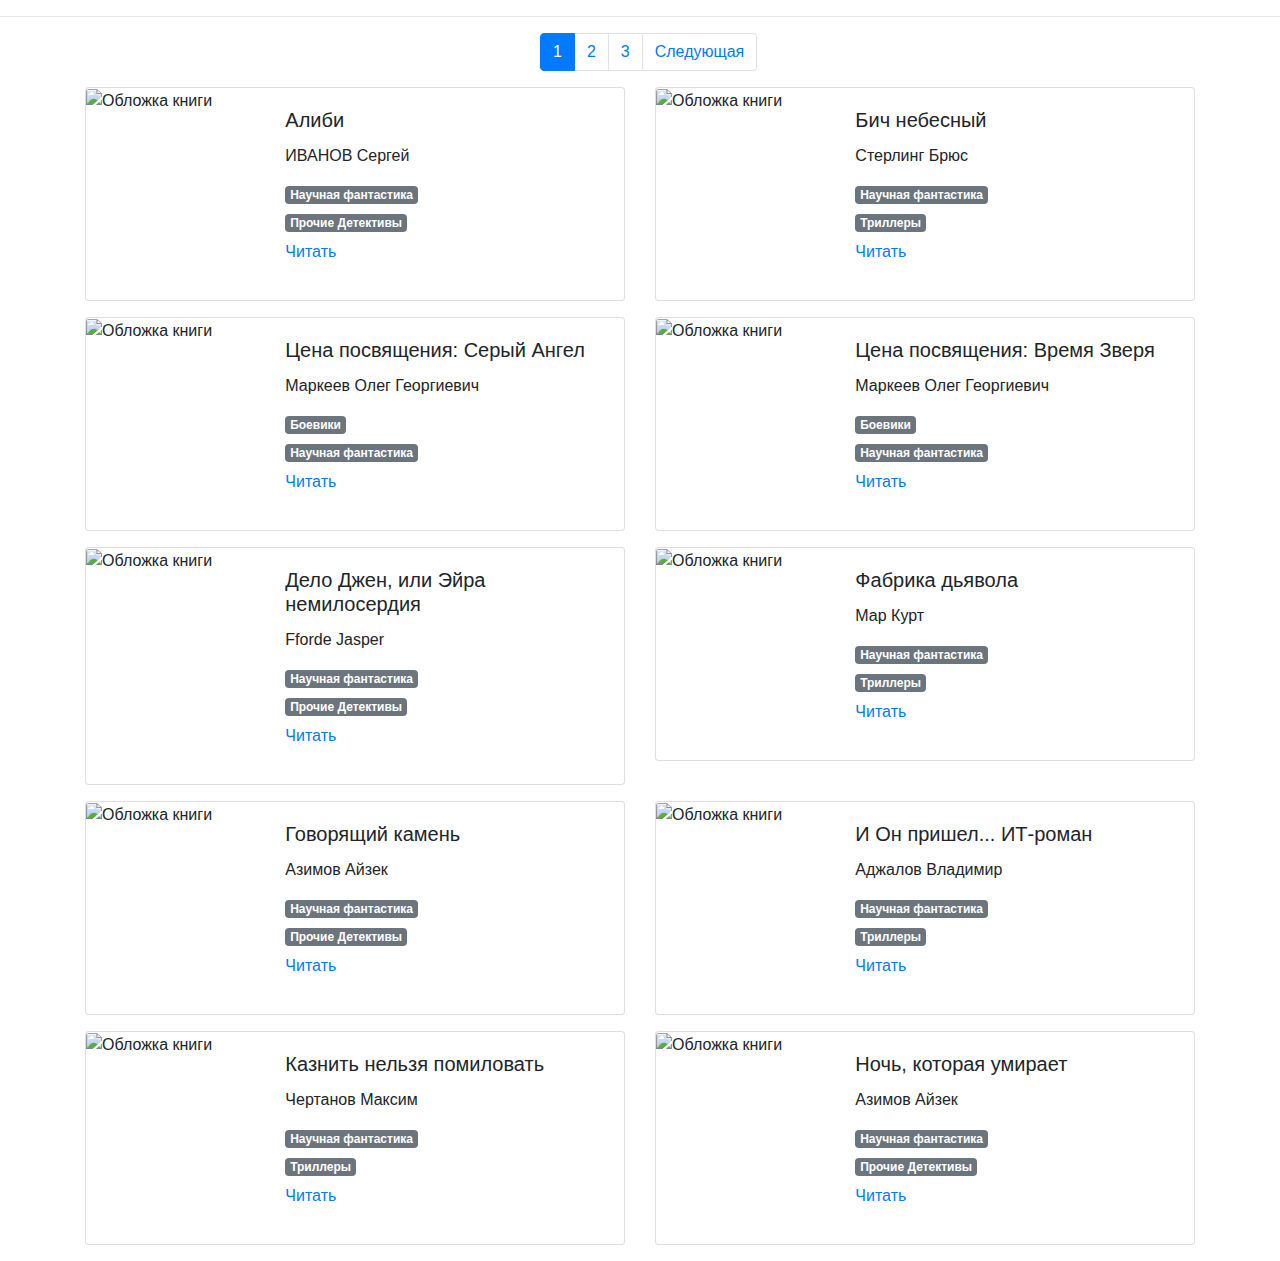
==== pages/index1.html @ c93b764d "Remarks" ====
<!doctype html>
<html lang="en">
  <head>
    <!-- Required meta tags -->
    <meta charset="utf-8">
    <meta name="viewport" content="width=device-width, initial-scale=1, shrink-to-fit=no">

    <!-- Bootstrap CSS -->
    <link rel="stylesheet" href="https://stackpath.bootstrapcdn.com/bootstrap/4.3.1/css/bootstrap.min.css" integrity="sha384-ggOyR0iXCbMQv3Xipma34MD+dH/1fQ784/j6cY/iJTQUOhcWr7x9JvoRxT2MZw1T" crossorigin="anonymous">
    <link rel="icon" type="image/png" href="../static/logo.png" sizes="16x16">
    <title>Books: Page 1</title>
    <hr/>
      <nav aria-label="Page navigation example">
        <ul class="pagination mx-auto" style="width: 200px">
          
          <li class="page-item active" aria-current="page">
            <a class="page-link" href="./index1.html">1 <span class="sr-only">(current)</span></a>
          </li>
          
            <li class="page-item"><a class="page-link" href="./index2.html">2</a></li>
            
              <li class="page-item"><a class="page-link" href="./index3.html">3</a></li>
            
            <li class="page-item"><a class="page-link" href="./index2.html">Следующая</a></li>
          
        </ul>
      </nav>
  </head>
  <body>
    
      <div class='container'>
        <div class="row">
          <div class="col-md">
            <div class="card mb-3" style="max-width: 540px;">
              <div class="row no-gutters">
                <div class="col-md-4">
                  <img src= 'https://tululu.org/shots/239.jpg'  class="card-img" alt="Обложка книги">
                </div>
                <div class="col-md-8">
                  <div class="card-body">
                    <h5 class="card-title">Алиби</h5>
                    <p class="card-text">ИВАНОВ Сергей</p>
                    
                      <h6><span class="badge badge-secondary">Научная фантастика</span></h6>
                    
                      <h6><span class="badge badge-secondary">Прочие Детективы</span></h6>
                    
                    <p><a href="../media/books_txts/%D0%90%D0%BB%D0%B8%D0%B1%D0%B8.txt" target="_blank">Читать</a></p>
                  </div>
                </div>
              </div>
            </div>
          </div>
          
            <div class="col-md">
              <div class="card mb-3" style="max-width: 540px;">
                <div class="row no-gutters">
                  <div class="col-md-4">
                    <img src= 'https://tululu.org/shots/550.jpg' class="card-img" alt="Обложка книги">
                  </div>
                  <div class="col-md-8">
                    <div class="card-body">
                      <h5 class="card-title">Бич небесный</h5>
                      <p class="card-text">Стерлинг Брюс</p>
                      
                        <h6><span class="badge badge-secondary">Научная фантастика</span></h6>
                      
                        <h6><span class="badge badge-secondary">Триллеры</span></h6>
                      
                      <p><a href="../media/books_txts/%D0%90%D0%BB%D0%B8%D0%B1%D0%B8.txt"target="_blank">Читать</a></p>
                    </div>
                  </div>
                </div>
              </div>
            </div>
          
        </div>
      </div>
    
      <div class='container'>
        <div class="row">
          <div class="col-md">
            <div class="card mb-3" style="max-width: 540px;">
              <div class="row no-gutters">
                <div class="col-md-4">
                  <img src= 'https://tululu.org/shots/768.jpg'  class="card-img" alt="Обложка книги">
                </div>
                <div class="col-md-8">
                  <div class="card-body">
                    <h5 class="card-title">Цена посвящения: Серый Ангел</h5>
                    <p class="card-text">Маркеев Олег Георгиевич</p>
                    
                      <h6><span class="badge badge-secondary">Боевики</span></h6>
                    
                      <h6><span class="badge badge-secondary">Научная фантастика</span></h6>
                    
                    <p><a href="../media/books_txts/%D0%A6%D0%B5%D0%BD%D0%B0%20%D0%BF%D0%BE%D1%81%D0%B2%D1%8F%D1%89%D0%B5%D0%BD%D0%B8%D1%8F%3A%20%D0%A1%D0%B5%D1%80%D1%8B%D0%B9%20%D0%90%D0%BD%D0%B3%D0%B5%D0%BB.txt" target="_blank">Читать</a></p>
                  </div>
                </div>
              </div>
            </div>
          </div>
          
            <div class="col-md">
              <div class="card mb-3" style="max-width: 540px;">
                <div class="row no-gutters">
                  <div class="col-md-4">
                    <img src= 'https://tululu.org/shots/769.jpg' class="card-img" alt="Обложка книги">
                  </div>
                  <div class="col-md-8">
                    <div class="card-body">
                      <h5 class="card-title">Цена посвящения: Время Зверя</h5>
                      <p class="card-text">Маркеев Олег Георгиевич</p>
                      
                        <h6><span class="badge badge-secondary">Боевики</span></h6>
                      
                        <h6><span class="badge badge-secondary">Научная фантастика</span></h6>
                      
                      <p><a href="../media/books_txts/%D0%A6%D0%B5%D0%BD%D0%B0%20%D0%BF%D0%BE%D1%81%D0%B2%D1%8F%D1%89%D0%B5%D0%BD%D0%B8%D1%8F%3A%20%D0%A1%D0%B5%D1%80%D1%8B%D0%B9%20%D0%90%D0%BD%D0%B3%D0%B5%D0%BB.txt"target="_blank">Читать</a></p>
                    </div>
                  </div>
                </div>
              </div>
            </div>
          
        </div>
      </div>
    
      <div class='container'>
        <div class="row">
          <div class="col-md">
            <div class="card mb-3" style="max-width: 540px;">
              <div class="row no-gutters">
                <div class="col-md-4">
                  <img src= 'https://tululu.org/shots/1131.jpg'  class="card-img" alt="Обложка книги">
                </div>
                <div class="col-md-8">
                  <div class="card-body">
                    <h5 class="card-title">Дело Джен, или Эйра немилосердия</h5>
                    <p class="card-text">Fforde Jasper</p>
                    
                      <h6><span class="badge badge-secondary">Научная фантастика</span></h6>
                    
                      <h6><span class="badge badge-secondary">Прочие Детективы</span></h6>
                    
                    <p><a href="../media/books_txts/%D0%94%D0%B5%D0%BB%D0%BE%20%D0%94%D0%B6%D0%B5%D0%BD%2C%20%D0%B8%D0%BB%D0%B8%20%D0%AD%D0%B9%D1%80%D0%B0%20%D0%BD%D0%B5%D0%BC%D0%B8%D0%BB%D0%BE%D1%81%D0%B5%D1%80%D0%B4%D0%B8%D1%8F.txt" target="_blank">Читать</a></p>
                  </div>
                </div>
              </div>
            </div>
          </div>
          
            <div class="col-md">
              <div class="card mb-3" style="max-width: 540px;">
                <div class="row no-gutters">
                  <div class="col-md-4">
                    <img src= 'https://tululu.org/shots/1715.jpg' class="card-img" alt="Обложка книги">
                  </div>
                  <div class="col-md-8">
                    <div class="card-body">
                      <h5 class="card-title">Фабрика дьявола</h5>
                      <p class="card-text">Мар Курт</p>
                      
                        <h6><span class="badge badge-secondary">Научная фантастика</span></h6>
                      
                        <h6><span class="badge badge-secondary">Триллеры</span></h6>
                      
                      <p><a href="../media/books_txts/%D0%94%D0%B5%D0%BB%D0%BE%20%D0%94%D0%B6%D0%B5%D0%BD%2C%20%D0%B8%D0%BB%D0%B8%20%D0%AD%D0%B9%D1%80%D0%B0%20%D0%BD%D0%B5%D0%BC%D0%B8%D0%BB%D0%BE%D1%81%D0%B5%D1%80%D0%B4%D0%B8%D1%8F.txt"target="_blank">Читать</a></p>
                    </div>
                  </div>
                </div>
              </div>
            </div>
          
        </div>
      </div>
    
      <div class='container'>
        <div class="row">
          <div class="col-md">
            <div class="card mb-3" style="max-width: 540px;">
              <div class="row no-gutters">
                <div class="col-md-4">
                  <img src= 'https://tululu.org/images/nopic.gif'  class="card-img" alt="Обложка книги">
                </div>
                <div class="col-md-8">
                  <div class="card-body">
                    <h5 class="card-title">Говорящий камень</h5>
                    <p class="card-text">Азимов Айзек</p>
                    
                      <h6><span class="badge badge-secondary">Научная фантастика</span></h6>
                    
                      <h6><span class="badge badge-secondary">Прочие Детективы</span></h6>
                    
                    <p><a href="../media/books_txts/%D0%93%D0%BE%D0%B2%D0%BE%D1%80%D1%8F%D1%89%D0%B8%D0%B9%20%D0%BA%D0%B0%D0%BC%D0%B5%D0%BD%D1%8C.txt" target="_blank">Читать</a></p>
                  </div>
                </div>
              </div>
            </div>
          </div>
          
            <div class="col-md">
              <div class="card mb-3" style="max-width: 540px;">
                <div class="row no-gutters">
                  <div class="col-md-4">
                    <img src= 'https://tululu.org/shots/2043.jpg' class="card-img" alt="Обложка книги">
                  </div>
                  <div class="col-md-8">
                    <div class="card-body">
                      <h5 class="card-title">И Он пришел... ИТ-роман</h5>
                      <p class="card-text">Аджалов Владимир</p>
                      
                        <h6><span class="badge badge-secondary">Научная фантастика</span></h6>
                      
                        <h6><span class="badge badge-secondary">Триллеры</span></h6>
                      
                      <p><a href="../media/books_txts/%D0%93%D0%BE%D0%B2%D0%BE%D1%80%D1%8F%D1%89%D0%B8%D0%B9%20%D0%BA%D0%B0%D0%BC%D0%B5%D0%BD%D1%8C.txt"target="_blank">Читать</a></p>
                    </div>
                  </div>
                </div>
              </div>
            </div>
          
        </div>
      </div>
    
      <div class='container'>
        <div class="row">
          <div class="col-md">
            <div class="card mb-3" style="max-width: 540px;">
              <div class="row no-gutters">
                <div class="col-md-4">
                  <img src= 'https://tululu.org/images/nopic.gif'  class="card-img" alt="Обложка книги">
                </div>
                <div class="col-md-8">
                  <div class="card-body">
                    <h5 class="card-title">Казнить нельзя помиловать</h5>
                    <p class="card-text">Чертанов Максим</p>
                    
                      <h6><span class="badge badge-secondary">Научная фантастика</span></h6>
                    
                      <h6><span class="badge badge-secondary">Триллеры</span></h6>
                    
                    <p><a href="../media/books_txts/%D0%9A%D0%B0%D0%B7%D0%BD%D0%B8%D1%82%D1%8C%20%D0%BD%D0%B5%D0%BB%D1%8C%D0%B7%D1%8F%20%D0%BF%D0%BE%D0%BC%D0%B8%D0%BB%D0%BE%D0%B2%D0%B0%D1%82%D1%8C.txt" target="_blank">Читать</a></p>
                  </div>
                </div>
              </div>
            </div>
          </div>
          
            <div class="col-md">
              <div class="card mb-3" style="max-width: 540px;">
                <div class="row no-gutters">
                  <div class="col-md-4">
                    <img src= 'https://tululu.org/shots/4024.jpg' class="card-img" alt="Обложка книги">
                  </div>
                  <div class="col-md-8">
                    <div class="card-body">
                      <h5 class="card-title">Ночь, которая умирает</h5>
                      <p class="card-text">Азимов Айзек</p>
                      
                        <h6><span class="badge badge-secondary">Научная фантастика</span></h6>
                      
                        <h6><span class="badge badge-secondary">Прочие Детективы</span></h6>
                      
                      <p><a href="../media/books_txts/%D0%9A%D0%B0%D0%B7%D0%BD%D0%B8%D1%82%D1%8C%20%D0%BD%D0%B5%D0%BB%D1%8C%D0%B7%D1%8F%20%D0%BF%D0%BE%D0%BC%D0%B8%D0%BB%D0%BE%D0%B2%D0%B0%D1%82%D1%8C.txt"target="_blank">Читать</a></p>
                    </div>
                  </div>
                </div>
              </div>
            </div>
          
        </div>
      </div>
    

    <!-- Optional JavaScript -->
    <!-- jQuery first, then Popper.js, then Bootstrap JS -->
    <script src="https://code.jquery.com/jquery-3.3.1.slim.min.js" integrity="sha384-q8i/X+965DzO0rT7abK41JStQIAqVgRVzpbzo5smXKp4YfRvH+8abtTE1Pi6jizo" crossorigin="anonymous"></script>
    <script src="https://cdnjs.cloudflare.com/ajax/libs/popper.js/1.14.7/umd/popper.min.js" integrity="sha384-UO2eT0CpHqdSJQ6hJty5KVphtPhzWj9WO1clHTMGa3JDZwrnQq4sF86dIHNDz0W1" crossorigin="anonymous"></script>
    <script src="https://stackpath.bootstrapcdn.com/bootstrap/4.3.1/js/bootstrap.min.js" integrity="sha384-JjSmVgyd0p3pXB1rRibZUAYoIIy6OrQ6VrjIEaFf/nJGzIxFDsf4x0xIM+B07jRM" crossorigin="anonymous"></script>
  </body>
</html>
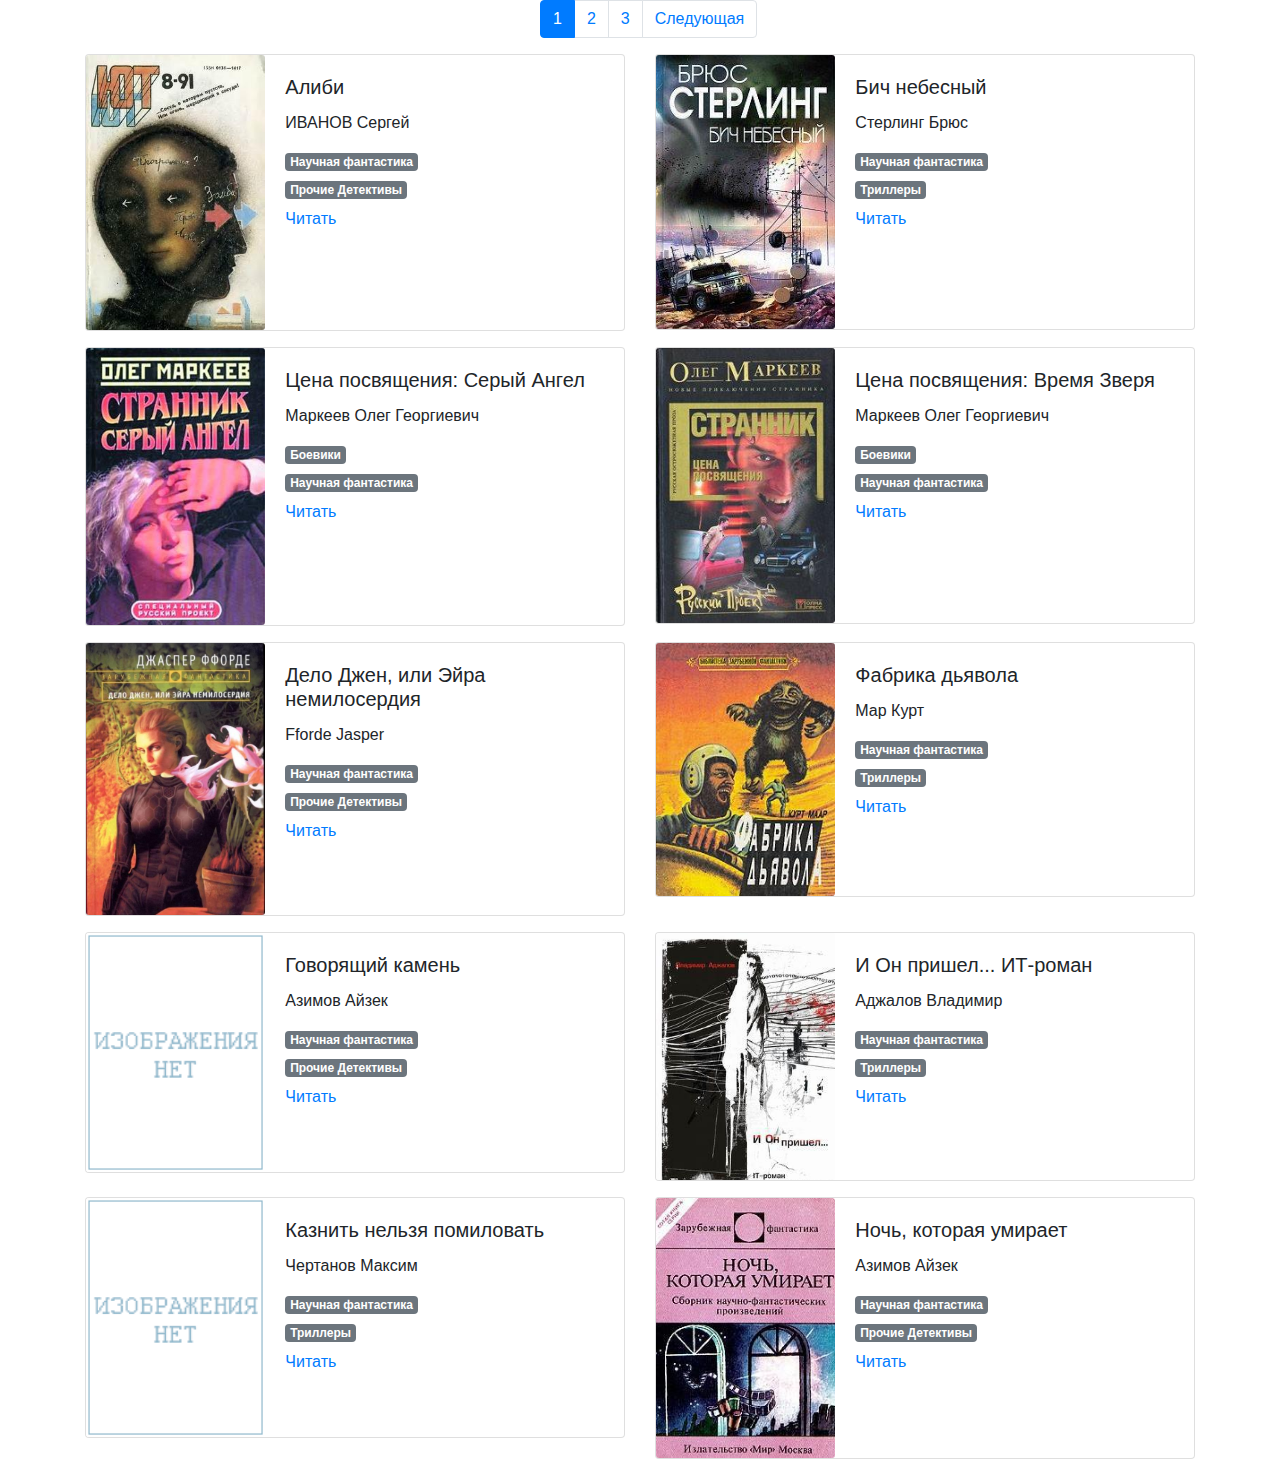
==== commit be559931: "Fix layout" ====
--- a/pages/index1.html
+++ b/pages/index1.html
@@ -9,32 +9,31 @@
     <link rel="stylesheet" href="https://stackpath.bootstrapcdn.com/bootstrap/4.3.1/css/bootstrap.min.css" integrity="sha384-ggOyR0iXCbMQv3Xipma34MD+dH/1fQ784/j6cY/iJTQUOhcWr7x9JvoRxT2MZw1T" crossorigin="anonymous">
     <link rel="icon" type="image/png" href="../static/logo.png" sizes="16x16">
     <title>Books: Page 1</title>
-    <hr/>
-      <nav aria-label="Page navigation example">
-        <ul class="pagination mx-auto" style="width: 200px">
-          
-          <li class="page-item active" aria-current="page">
-            <a class="page-link" href="./index1.html">1 <span class="sr-only">(current)</span></a>
-          </li>
-          
-            <li class="page-item"><a class="page-link" href="./index2.html">2</a></li>
-            
-              <li class="page-item"><a class="page-link" href="./index3.html">3</a></li>
-            
-            <li class="page-item"><a class="page-link" href="./index2.html">Следующая</a></li>
-          
-        </ul>
-      </nav>
   </head>
   <body>
-    
-      <div class='container'>
-        <div class="row">
-          <div class="col-md">
-            <div class="card mb-3" style="max-width: 540px;">
-              <div class="row no-gutters">
-                <div class="col-md-4">
-                  <img src= 'https://tululu.org/shots/239.jpg'  class="card-img" alt="Обложка книги">
+    <nav aria-label="Page navigation example">
+      <ul class="pagination mx-auto" style="width: 200px">
+        
+        <li class="page-item active" aria-current="page">
+          <a class="page-link" href="./index1.html">1 <span class="sr-only">(current)</span></a>
+        </li>
+        
+          <li class="page-item"><a class="page-link" href="./index2.html">2</a></li>
+          
+            <li class="page-item"><a class="page-link" href="./index3.html">3</a></li>
+          
+          <li class="page-item"><a class="page-link" href="./index2.html">Следующая</a></li>
+        
+      </ul>
+    </nav>
+    
+      <div class='container'>
+        <div class="row">
+          <div class="col-md">
+            <div class="card mb-3" style="max-width: 540px;">
+              <div class="row no-gutters">
+                <div class="col-md-4">
+                  <img src= '../media/images/239.jpg' class="card-img" alt="Обложка книги" >
                 </div>
                 <div class="col-md-8">
                   <div class="card-body">
@@ -56,7 +55,7 @@
               <div class="card mb-3" style="max-width: 540px;">
                 <div class="row no-gutters">
                   <div class="col-md-4">
-                    <img src= 'https://tululu.org/shots/550.jpg' class="card-img" alt="Обложка книги">
+                    <img src= '../media/images/550.jpg' class="card-img" alt="Обложка книги">
                   </div>
                   <div class="col-md-8">
                     <div class="card-body">
@@ -67,23 +66,23 @@
                       
                         <h6><span class="badge badge-secondary">Триллеры</span></h6>
                       
-                      <p><a href="../media/books_txts/%D0%90%D0%BB%D0%B8%D0%B1%D0%B8.txt"target="_blank">Читать</a></p>
-                    </div>
-                  </div>
-                </div>
-              </div>
-            </div>
-          
-        </div>
-      </div>
-    
-      <div class='container'>
-        <div class="row">
-          <div class="col-md">
-            <div class="card mb-3" style="max-width: 540px;">
-              <div class="row no-gutters">
-                <div class="col-md-4">
-                  <img src= 'https://tululu.org/shots/768.jpg'  class="card-img" alt="Обложка книги">
+                      <p><a href="../media/books_txts/%D0%90%D0%BB%D0%B8%D0%B1%D0%B8.txt" target="_blank">Читать</a></p>
+                    </div>
+                  </div>
+                </div>
+              </div>
+            </div>
+          
+        </div>
+      </div>
+    
+      <div class='container'>
+        <div class="row">
+          <div class="col-md">
+            <div class="card mb-3" style="max-width: 540px;">
+              <div class="row no-gutters">
+                <div class="col-md-4">
+                  <img src= '../media/images/768.jpg' class="card-img" alt="Обложка книги" >
                 </div>
                 <div class="col-md-8">
                   <div class="card-body">
@@ -105,7 +104,7 @@
               <div class="card mb-3" style="max-width: 540px;">
                 <div class="row no-gutters">
                   <div class="col-md-4">
-                    <img src= 'https://tululu.org/shots/769.jpg' class="card-img" alt="Обложка книги">
+                    <img src= '../media/images/769.jpg' class="card-img" alt="Обложка книги">
                   </div>
                   <div class="col-md-8">
                     <div class="card-body">
@@ -116,23 +115,23 @@
                       
                         <h6><span class="badge badge-secondary">Научная фантастика</span></h6>
                       
-                      <p><a href="../media/books_txts/%D0%A6%D0%B5%D0%BD%D0%B0%20%D0%BF%D0%BE%D1%81%D0%B2%D1%8F%D1%89%D0%B5%D0%BD%D0%B8%D1%8F%3A%20%D0%A1%D0%B5%D1%80%D1%8B%D0%B9%20%D0%90%D0%BD%D0%B3%D0%B5%D0%BB.txt"target="_blank">Читать</a></p>
-                    </div>
-                  </div>
-                </div>
-              </div>
-            </div>
-          
-        </div>
-      </div>
-    
-      <div class='container'>
-        <div class="row">
-          <div class="col-md">
-            <div class="card mb-3" style="max-width: 540px;">
-              <div class="row no-gutters">
-                <div class="col-md-4">
-                  <img src= 'https://tululu.org/shots/1131.jpg'  class="card-img" alt="Обложка книги">
+                      <p><a href="../media/books_txts/%D0%A6%D0%B5%D0%BD%D0%B0%20%D0%BF%D0%BE%D1%81%D0%B2%D1%8F%D1%89%D0%B5%D0%BD%D0%B8%D1%8F%3A%20%D0%A1%D0%B5%D1%80%D1%8B%D0%B9%20%D0%90%D0%BD%D0%B3%D0%B5%D0%BB.txt" target="_blank">Читать</a></p>
+                    </div>
+                  </div>
+                </div>
+              </div>
+            </div>
+          
+        </div>
+      </div>
+    
+      <div class='container'>
+        <div class="row">
+          <div class="col-md">
+            <div class="card mb-3" style="max-width: 540px;">
+              <div class="row no-gutters">
+                <div class="col-md-4">
+                  <img src= '../media/images/1131.jpg' class="card-img" alt="Обложка книги" >
                 </div>
                 <div class="col-md-8">
                   <div class="card-body">
@@ -154,7 +153,7 @@
               <div class="card mb-3" style="max-width: 540px;">
                 <div class="row no-gutters">
                   <div class="col-md-4">
-                    <img src= 'https://tululu.org/shots/1715.jpg' class="card-img" alt="Обложка книги">
+                    <img src= '../media/images/1715.jpg' class="card-img" alt="Обложка книги">
                   </div>
                   <div class="col-md-8">
                     <div class="card-body">
@@ -165,23 +164,23 @@
                       
                         <h6><span class="badge badge-secondary">Триллеры</span></h6>
                       
-                      <p><a href="../media/books_txts/%D0%94%D0%B5%D0%BB%D0%BE%20%D0%94%D0%B6%D0%B5%D0%BD%2C%20%D0%B8%D0%BB%D0%B8%20%D0%AD%D0%B9%D1%80%D0%B0%20%D0%BD%D0%B5%D0%BC%D0%B8%D0%BB%D0%BE%D1%81%D0%B5%D1%80%D0%B4%D0%B8%D1%8F.txt"target="_blank">Читать</a></p>
-                    </div>
-                  </div>
-                </div>
-              </div>
-            </div>
-          
-        </div>
-      </div>
-    
-      <div class='container'>
-        <div class="row">
-          <div class="col-md">
-            <div class="card mb-3" style="max-width: 540px;">
-              <div class="row no-gutters">
-                <div class="col-md-4">
-                  <img src= 'https://tululu.org/images/nopic.gif'  class="card-img" alt="Обложка книги">
+                      <p><a href="../media/books_txts/%D0%94%D0%B5%D0%BB%D0%BE%20%D0%94%D0%B6%D0%B5%D0%BD%2C%20%D0%B8%D0%BB%D0%B8%20%D0%AD%D0%B9%D1%80%D0%B0%20%D0%BD%D0%B5%D0%BC%D0%B8%D0%BB%D0%BE%D1%81%D0%B5%D1%80%D0%B4%D0%B8%D1%8F.txt" target="_blank">Читать</a></p>
+                    </div>
+                  </div>
+                </div>
+              </div>
+            </div>
+          
+        </div>
+      </div>
+    
+      <div class='container'>
+        <div class="row">
+          <div class="col-md">
+            <div class="card mb-3" style="max-width: 540px;">
+              <div class="row no-gutters">
+                <div class="col-md-4">
+                  <img src= '../media/images/nopic.gif' class="card-img" alt="Обложка книги" >
                 </div>
                 <div class="col-md-8">
                   <div class="card-body">
@@ -203,7 +202,7 @@
               <div class="card mb-3" style="max-width: 540px;">
                 <div class="row no-gutters">
                   <div class="col-md-4">
-                    <img src= 'https://tululu.org/shots/2043.jpg' class="card-img" alt="Обложка книги">
+                    <img src= '../media/images/2043.jpg' class="card-img" alt="Обложка книги">
                   </div>
                   <div class="col-md-8">
                     <div class="card-body">
@@ -214,23 +213,23 @@
                       
                         <h6><span class="badge badge-secondary">Триллеры</span></h6>
                       
-                      <p><a href="../media/books_txts/%D0%93%D0%BE%D0%B2%D0%BE%D1%80%D1%8F%D1%89%D0%B8%D0%B9%20%D0%BA%D0%B0%D0%BC%D0%B5%D0%BD%D1%8C.txt"target="_blank">Читать</a></p>
-                    </div>
-                  </div>
-                </div>
-              </div>
-            </div>
-          
-        </div>
-      </div>
-    
-      <div class='container'>
-        <div class="row">
-          <div class="col-md">
-            <div class="card mb-3" style="max-width: 540px;">
-              <div class="row no-gutters">
-                <div class="col-md-4">
-                  <img src= 'https://tululu.org/images/nopic.gif'  class="card-img" alt="Обложка книги">
+                      <p><a href="../media/books_txts/%D0%93%D0%BE%D0%B2%D0%BE%D1%80%D1%8F%D1%89%D0%B8%D0%B9%20%D0%BA%D0%B0%D0%BC%D0%B5%D0%BD%D1%8C.txt" target="_blank">Читать</a></p>
+                    </div>
+                  </div>
+                </div>
+              </div>
+            </div>
+          
+        </div>
+      </div>
+    
+      <div class='container'>
+        <div class="row">
+          <div class="col-md">
+            <div class="card mb-3" style="max-width: 540px;">
+              <div class="row no-gutters">
+                <div class="col-md-4">
+                  <img src= '../media/images/nopic.gif' class="card-img" alt="Обложка книги" >
                 </div>
                 <div class="col-md-8">
                   <div class="card-body">
@@ -252,7 +251,7 @@
               <div class="card mb-3" style="max-width: 540px;">
                 <div class="row no-gutters">
                   <div class="col-md-4">
-                    <img src= 'https://tululu.org/shots/4024.jpg' class="card-img" alt="Обложка книги">
+                    <img src= '../media/images/4024.jpg' class="card-img" alt="Обложка книги">
                   </div>
                   <div class="col-md-8">
                     <div class="card-body">
@@ -263,7 +262,7 @@
                       
                         <h6><span class="badge badge-secondary">Прочие Детективы</span></h6>
                       
-                      <p><a href="../media/books_txts/%D0%9A%D0%B0%D0%B7%D0%BD%D0%B8%D1%82%D1%8C%20%D0%BD%D0%B5%D0%BB%D1%8C%D0%B7%D1%8F%20%D0%BF%D0%BE%D0%BC%D0%B8%D0%BB%D0%BE%D0%B2%D0%B0%D1%82%D1%8C.txt"target="_blank">Читать</a></p>
+                      <p><a href="../media/books_txts/%D0%9A%D0%B0%D0%B7%D0%BD%D0%B8%D1%82%D1%8C%20%D0%BD%D0%B5%D0%BB%D1%8C%D0%B7%D1%8F%20%D0%BF%D0%BE%D0%BC%D0%B8%D0%BB%D0%BE%D0%B2%D0%B0%D1%82%D1%8C.txt" target="_blank">Читать</a></p>
                     </div>
                   </div>
                 </div>
